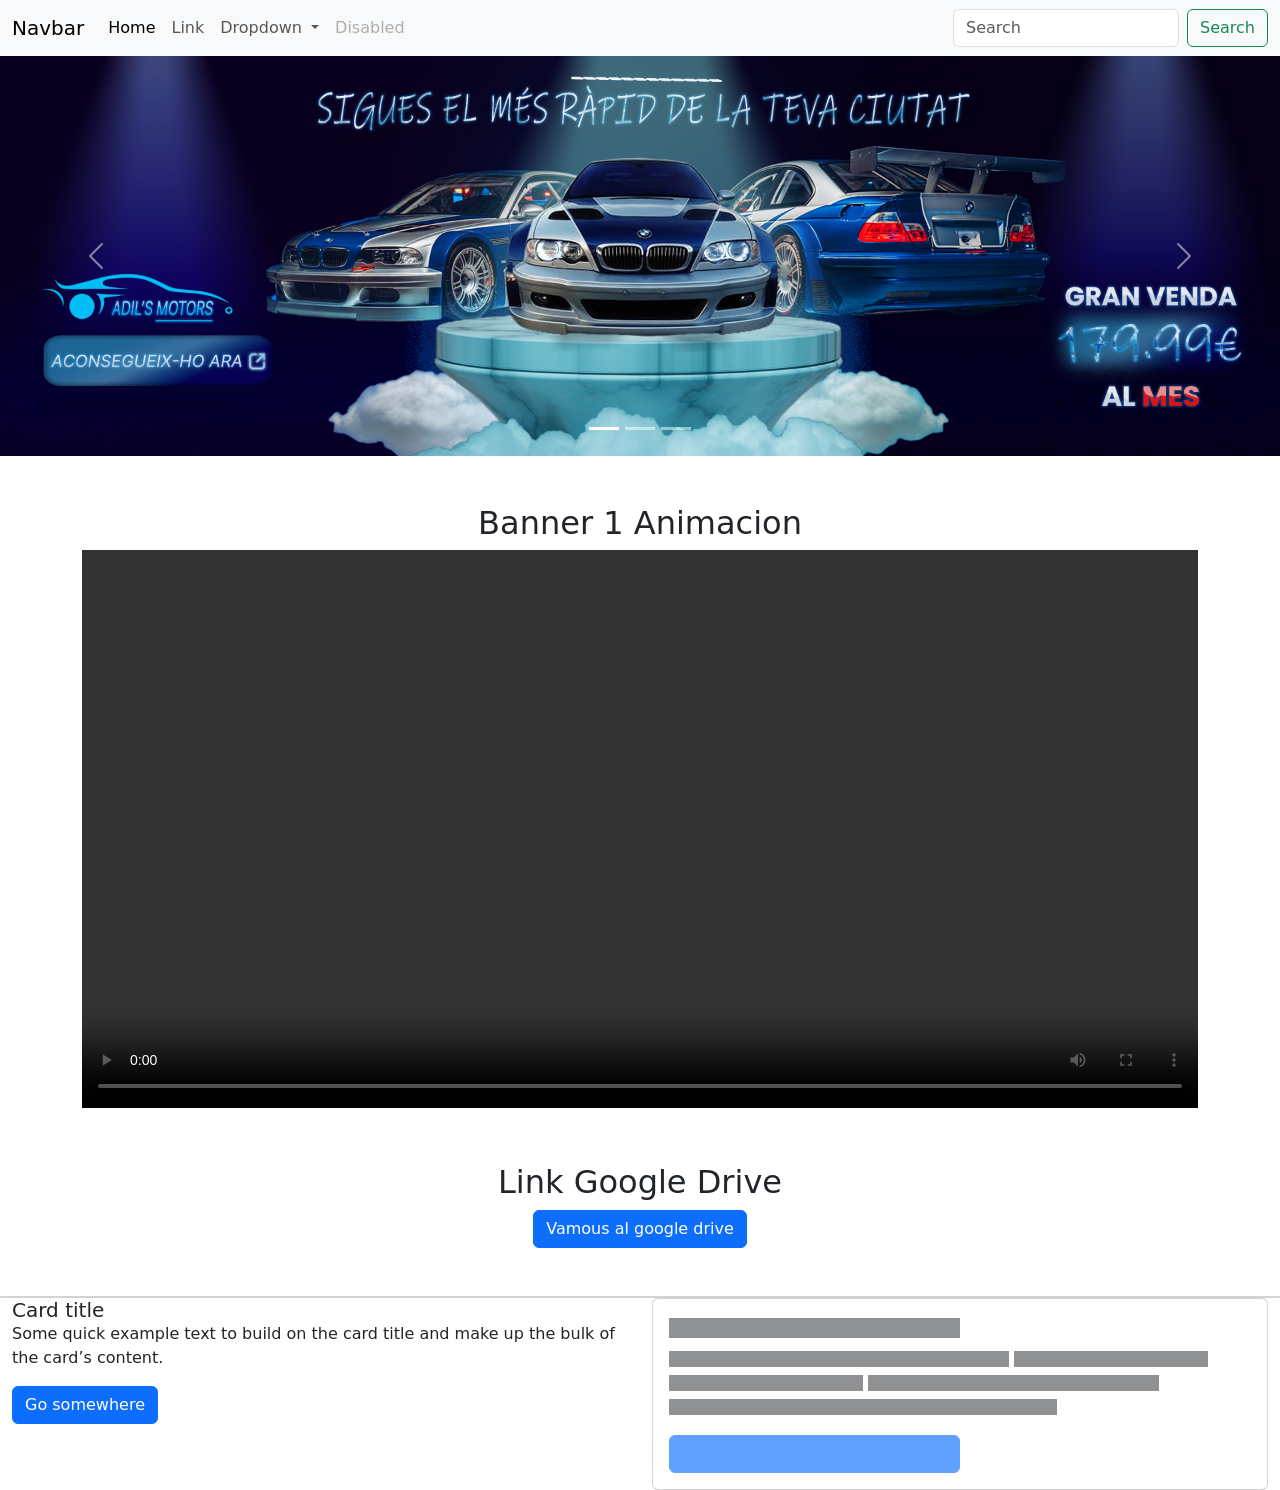
==== index.html @ dbff97cc "Rename banner.html to index.html" ====
<!DOCTYPE html>
<html lang="en">

<head>
    <meta charset="UTF-8">
    <meta name="viewport" content="width=device-width, initial-scale=1.0">
    <title>Banners</title>

    <link rel="stylesheet" href="estilos.css">
    <link href="https://cdn.jsdelivr.net/npm/bootstrap@5.3.8/dist/css/bootstrap.min.css" rel="stylesheet"
        integrity="sha384-sRIl4kxILFvY47J16cr9ZwB07vP4J8+LH7qKQnuqkuIAvNWLzeN8tE5YBujZqJLB" crossorigin="anonymous">
</head>

<body>
    <nav class="navbar navbar-expand-lg bg-body-tertiary">
        <div class="container-fluid">
            <a class="navbar-brand" href="#">Navbar</a>
            <button class="navbar-toggler" type="button" data-bs-toggle="collapse"
                data-bs-target="#navbarSupportedContent" aria-controls="navbarSupportedContent" aria-expanded="false"
                aria-label="Toggle navigation">
                <span class="navbar-toggler-icon"></span>
            </button>
            <div class="collapse navbar-collapse" id="navbarSupportedContent">
                <ul class="navbar-nav me-auto mb-2 mb-lg-0">
                    <li class="nav-item">
                        <a class="nav-link active" aria-current="page" href="#">Home</a>
                    </li>
                    <li class="nav-item">
                        <a class="nav-link" href="#">Link</a>
                    </li>
                    <li class="nav-item dropdown">
                        <a class="nav-link dropdown-toggle" href="#" role="button" data-bs-toggle="dropdown"
                            aria-expanded="false">
                            Dropdown
                        </a>
                        <ul class="dropdown-menu">
                            <li><a class="dropdown-item" href="#">Action</a></li>
                            <li><a class="dropdown-item" href="#">Another action</a></li>
                            <li>
                                <hr class="dropdown-divider">
                            </li>
                            <li><a class="dropdown-item" href="#">Something else here</a></li>
                        </ul>
                    </li>
                    <li class="nav-item">
                        <a class="nav-link disabled" aria-disabled="true">Disabled</a>
                    </li>
                </ul>
                <form class="d-flex" role="search">
                    <input class="form-control me-2" type="search" placeholder="Search" aria-label="Search" />
                    <button class="btn btn-outline-success" type="submit">Search</button>
                </form>
            </div>
        </div>
    </nav>

    <div id="carouselExampleIndicators" class="carousel slide">
        <div class="carousel-indicators">
            <button type="button" data-bs-target="#carouselExampleIndicators" data-bs-slide-to="0" class="active"
                aria-current="true" aria-label="Slide 1"></button>
            <button type="button" data-bs-target="#carouselExampleIndicators" data-bs-slide-to="1"
                aria-label="Slide 2"></button>
            <button type="button" data-bs-target="#carouselExampleIndicators" data-bs-slide-to="2"
                aria-label="Slide 3"></button>
        </div>
        <div class="carousel-inner">
            <div class="carousel-item active">
                <img src="Diw Banner 2.png" class="d-block w-100" alt="...">
            </div>
            <div class="carousel-item">
                <img src="Diw Banner 3.png" class="d-block w-100" alt="...">
            </div>
            <div class="carousel-item">
                <img src="Diw Banner 1.png" class="d-block w-100" alt="...">
            </div>
        </div>
        <button class="carousel-control-prev" type="button" data-bs-target="#carouselExampleIndicators"
            data-bs-slide="prev">
            <span class="carousel-control-prev-icon" aria-hidden="true"></span>
            <span class="visually-hidden">Previous</span>
        </button>
        <button class="carousel-control-next" type="button" data-bs-target="#carouselExampleIndicators"
            data-bs-slide="next">
            <span class="carousel-control-next-icon" aria-hidden="true"></span>
            <span class="visually-hidden">Next</span>
        </button>
    </div>

    <div class="container mt-5 text-center">
        <h2>Banner 1 Animacion</h2>

        <video controls width="100%">
            <source src="Animacion Banner 1.mp4" type="video/mp4">
            Your browser does not support the video tag.
        </video>
    </div>
    <div class="container mt-5 mb-5 text-center">
        <h2>Link Google Drive</h2>
        <a href="PASTE_YOUR_DRIVE_LINK" class="btn btn-primary">
        Vamous al google drive 
    </a>
    </div>

    <div class="card">



    </div>
    <div class="container-fluid ">
        <div class="row">
            <div class="col">
                <div class="card-body">
                    <h5 class="card-title">Card title</h5>
                    <p class="card-text">Some quick example text to build on the card title and make up the bulk of the
                        card’s
                        content.</p>
                    <a href="#" class="btn btn-primary">Go somewhere</a>
                </div>
            </div>
            <div class="col">
                <div class="card" aria-hidden="true">
                    <div class="card-body">
                        <h5 class="card-title placeholder-glow">
                            <span class="placeholder col-6"></span>
                        </h5>
                        <p class="card-text placeholder-glow">
                            <span class="placeholder col-7"></span>
                            <span class="placeholder col-4"></span>
                            <span class="placeholder col-4"></span>
                            <span class="placeholder col-6"></span>
                            <span class="placeholder col-8"></span>
                        </p>
                        <a class="btn btn-primary disabled placeholder col-6" aria-disabled="true"></a>
                    </div>
                </div>
            </div>
        </div>


    </div>

    <script src="https://cdn.jsdelivr.net/npm/bootstrap@5.3.8/dist/js/bootstrap.bundle.min.js"
        integrity="sha384-FKyoEForCGlyvwx9Hj09JcYn3nv7wiPVlz7YYwJrWVcXK/BmnVDxM+D2scQbITxI"
        crossorigin="anonymous"></script>
</body>

</html>
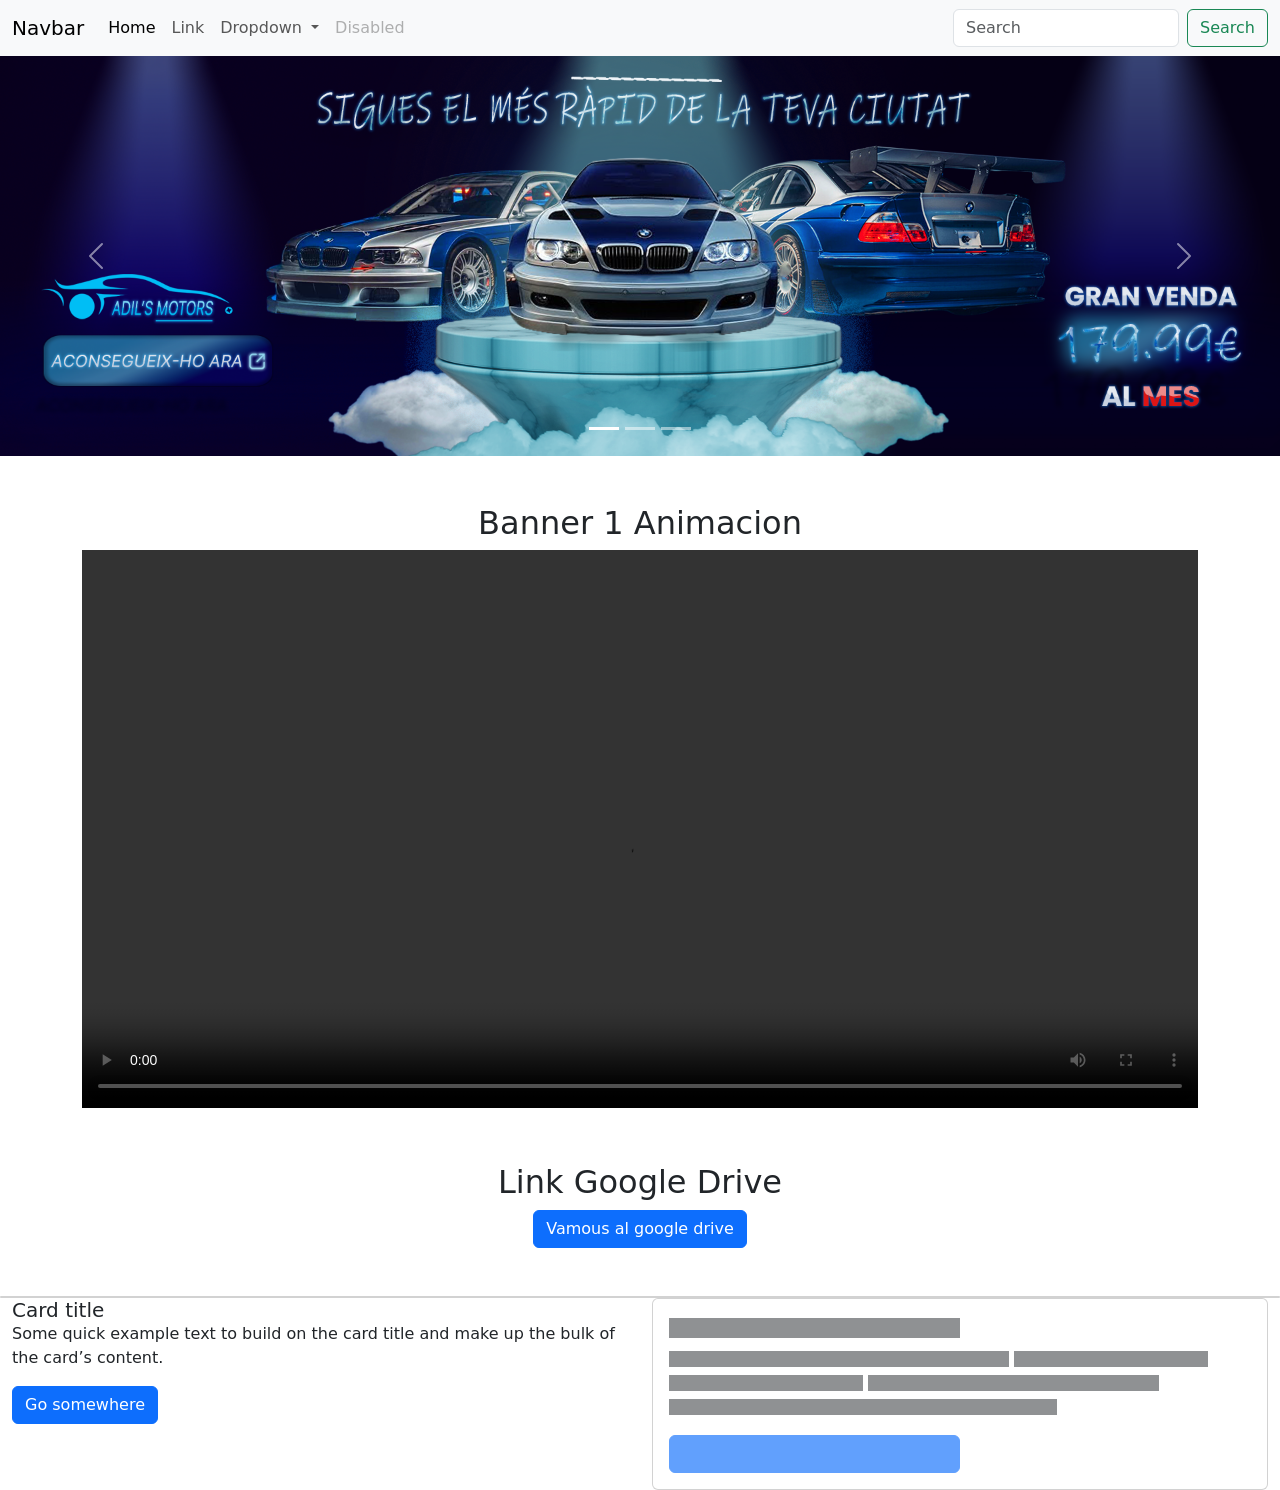
==== commit ecb903ac: "Update index.html" ====
--- a/index.html
+++ b/index.html
@@ -96,7 +96,7 @@
     </div>
     <div class="container mt-5 mb-5 text-center">
         <h2>Link Google Drive</h2>
-        <a href="PASTE_YOUR_DRIVE_LINK" class="btn btn-primary">
+        <a href="https://drive.google.com/drive/folders/1JB89UJ6lxGm6349wS4kXwBobhJFdJkP8?usp=sharing" class="btn btn-primary">
         Vamous al google drive 
     </a>
     </div>
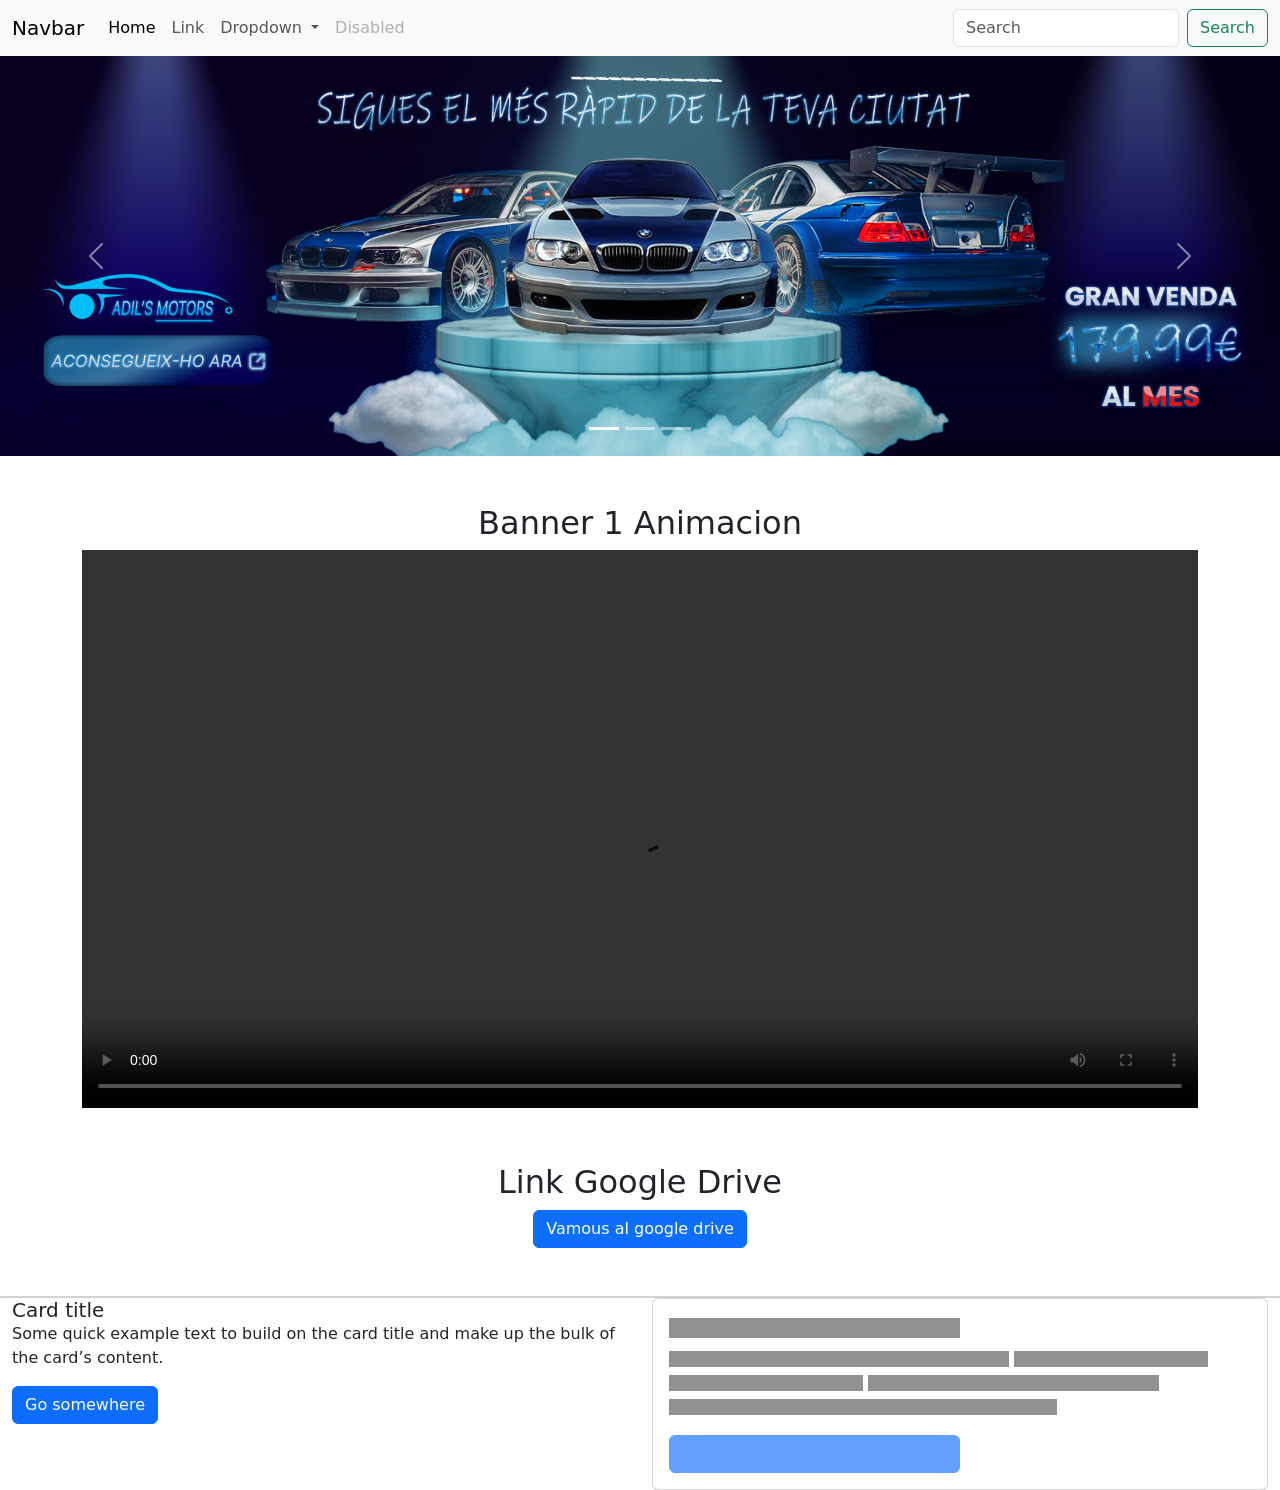
==== commit a8b65951: "Update index.html" ====
--- a/index.html
+++ b/index.html
@@ -96,7 +96,7 @@
     </div>
     <div class="container mt-5 mb-5 text-center">
         <h2>Link Google Drive</h2>
-        <a href="https://drive.google.com/drive/folders/1JB89UJ6lxGm6349wS4kXwBobhJFdJkP8?usp=sharing" class="btn btn-primary">
+        <a href="https://drive.google.com/drive/folders/1JB89UJ6lxGm6349wS4kXwBobhJFdJkP8?usp=sharing" target="_blank" class="btn btn-primary">
         Vamous al google drive 
     </a>
     </div>
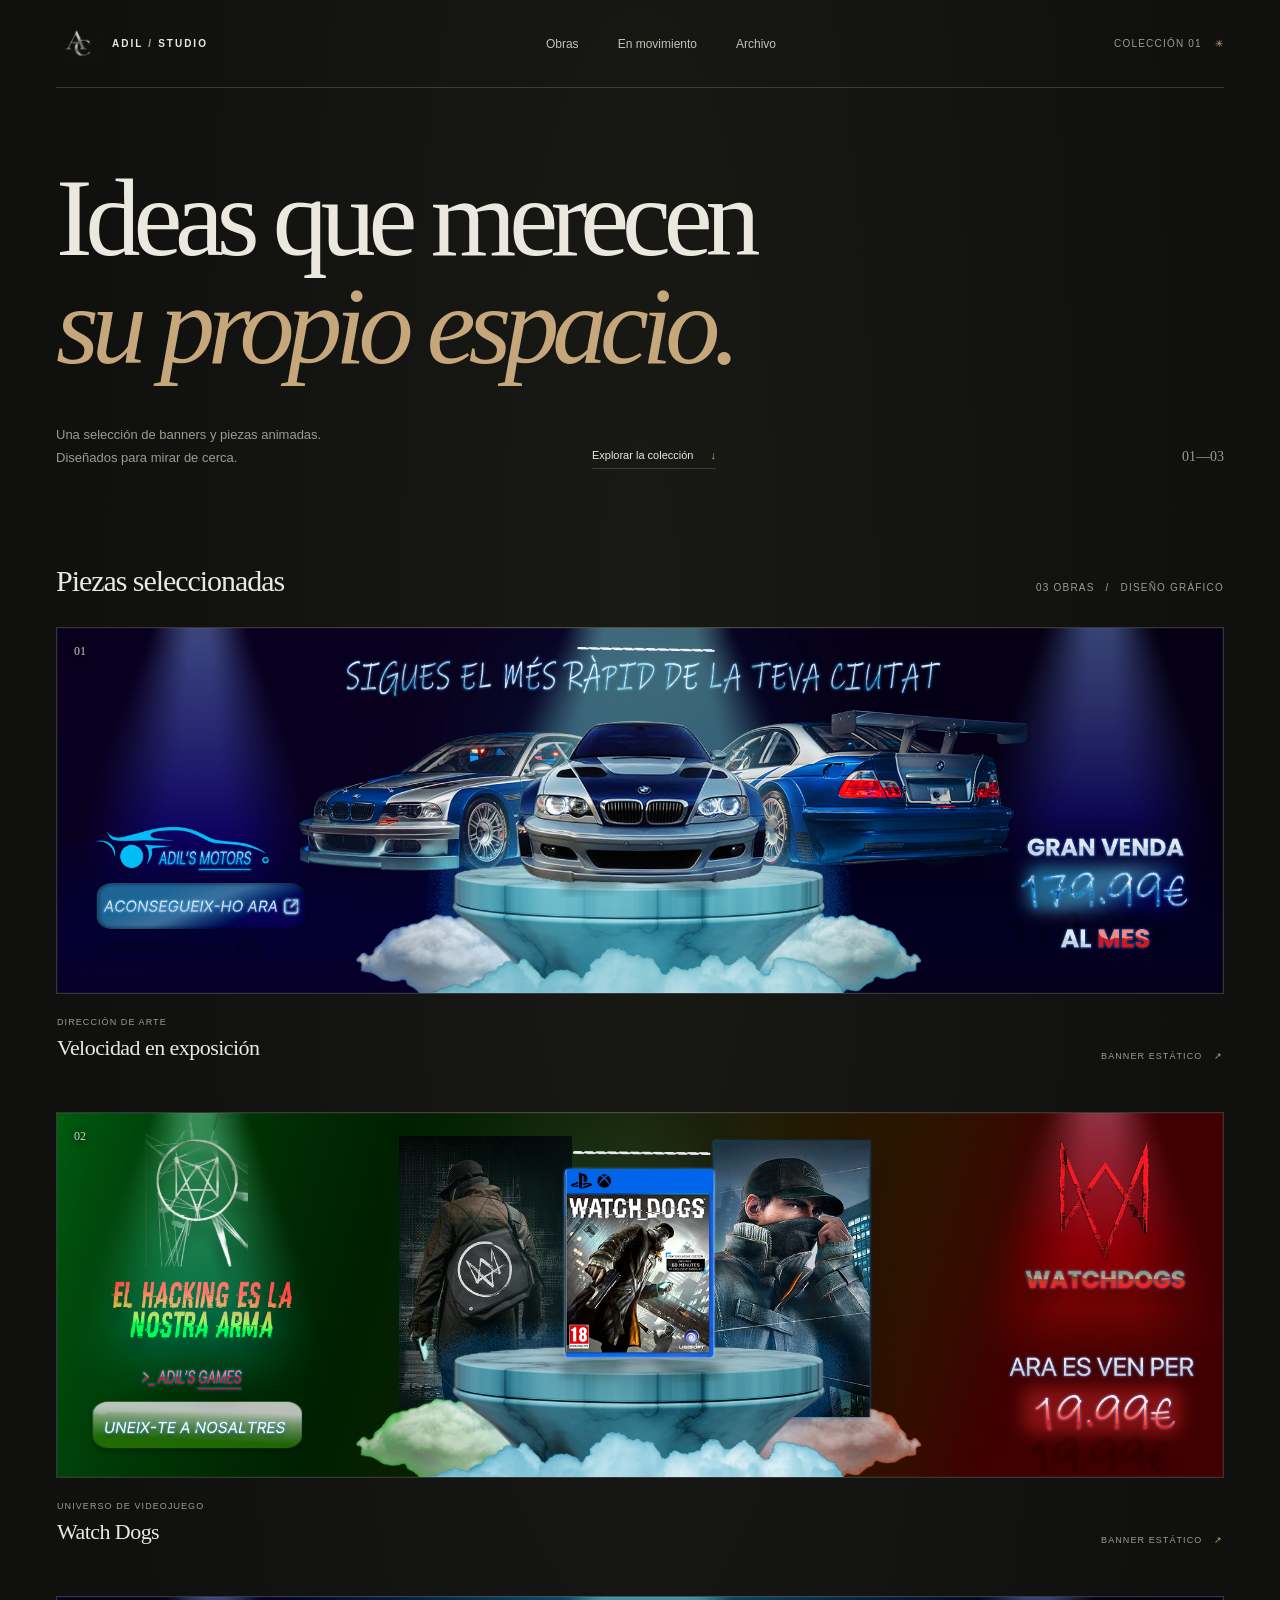
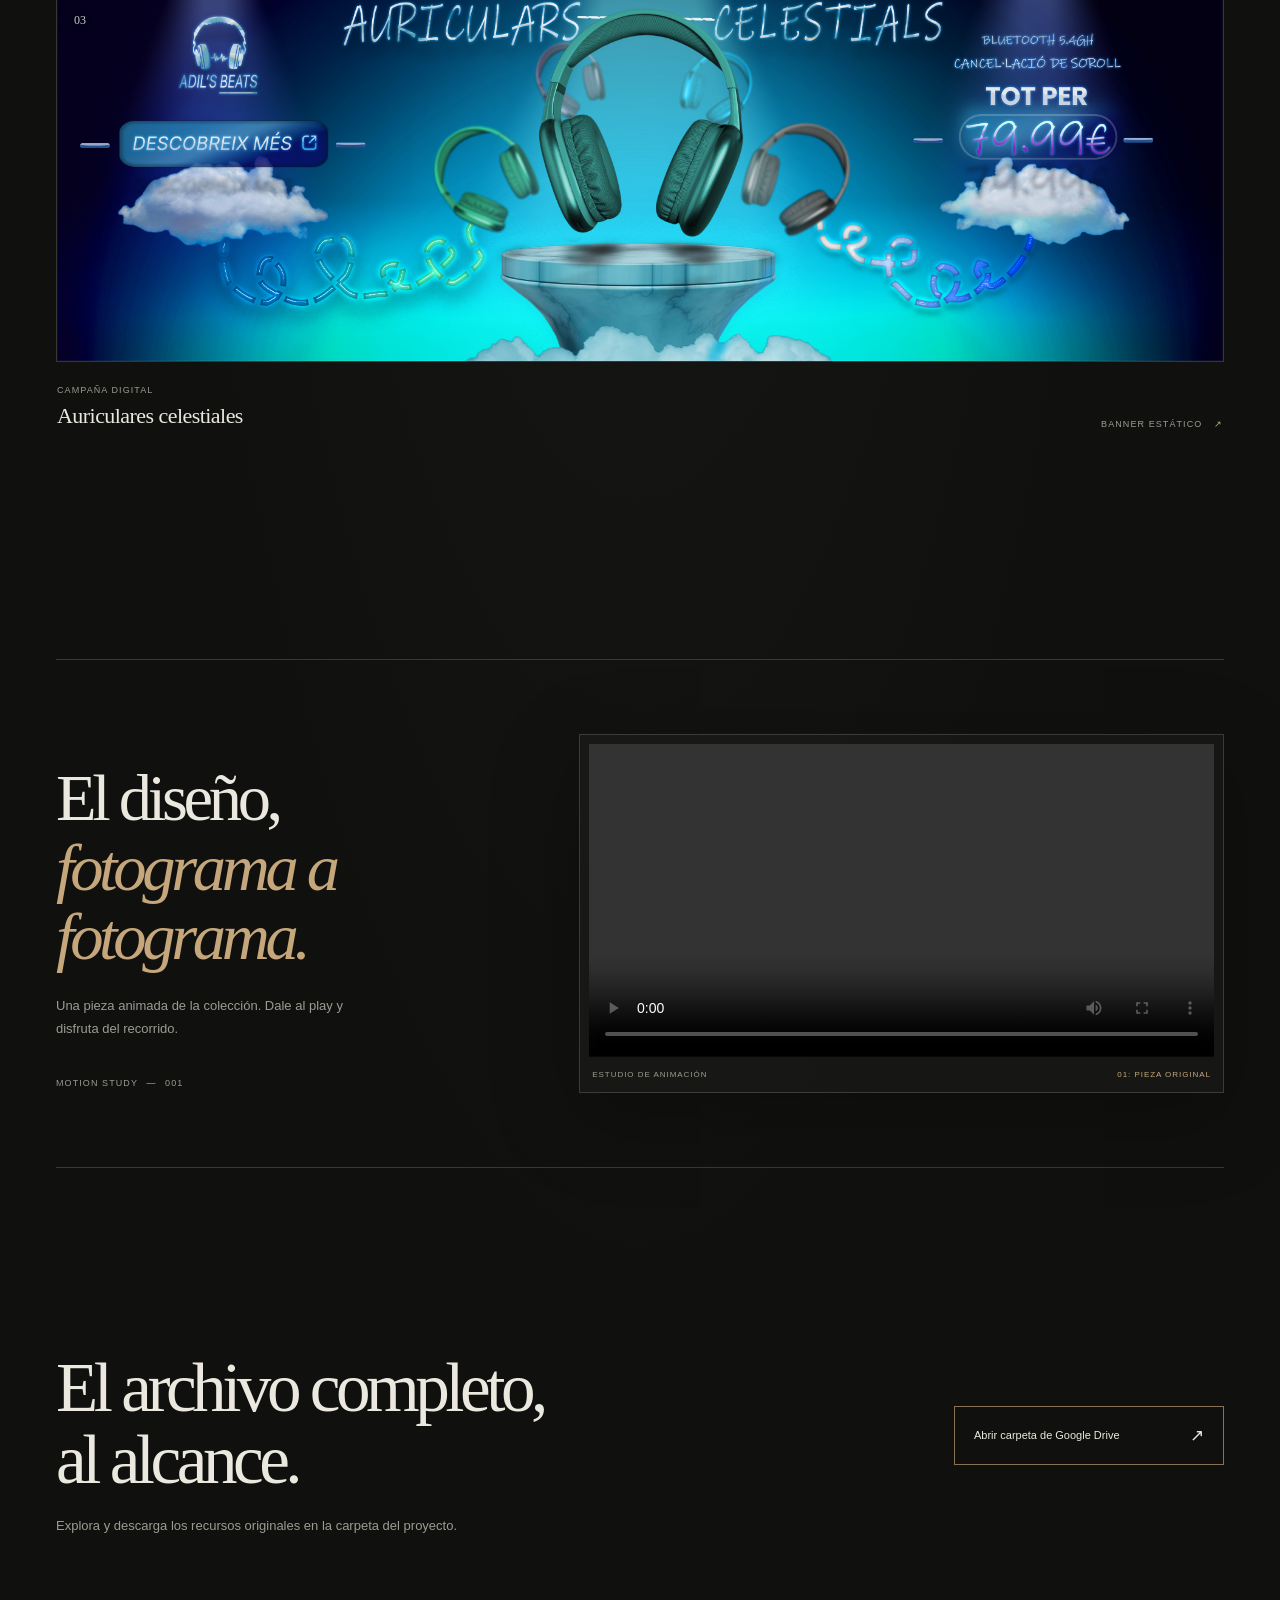
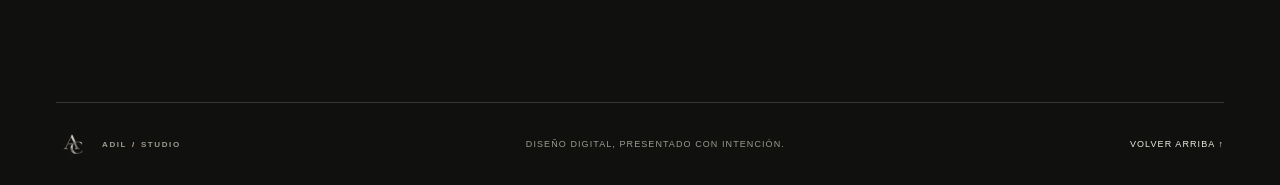
==== commit 3ca8de64: "Refine banner gallery and spacing" ====
--- a/index.html
+++ b/index.html
@@ -1,147 +1,133 @@
-<!DOCTYPE html>
-<html lang="en">
-
-<head>
-    <meta charset="UTF-8">
-    <meta name="viewport" content="width=device-width, initial-scale=1.0">
-    <title>Banners</title>
-
-    <link rel="stylesheet" href="estilos.css">
-    <link href="https://cdn.jsdelivr.net/npm/bootstrap@5.3.8/dist/css/bootstrap.min.css" rel="stylesheet"
-        integrity="sha384-sRIl4kxILFvY47J16cr9ZwB07vP4J8+LH7qKQnuqkuIAvNWLzeN8tE5YBujZqJLB" crossorigin="anonymous">
-</head>
-
-<body>
-    <nav class="navbar navbar-expand-lg bg-body-tertiary">
-        <div class="container-fluid">
-            <a class="navbar-brand" href="#">Navbar</a>
-            <button class="navbar-toggler" type="button" data-bs-toggle="collapse"
-                data-bs-target="#navbarSupportedContent" aria-controls="navbarSupportedContent" aria-expanded="false"
-                aria-label="Toggle navigation">
-                <span class="navbar-toggler-icon"></span>
-            </button>
-            <div class="collapse navbar-collapse" id="navbarSupportedContent">
-                <ul class="navbar-nav me-auto mb-2 mb-lg-0">
-                    <li class="nav-item">
-                        <a class="nav-link active" aria-current="page" href="#">Home</a>
-                    </li>
-                    <li class="nav-item">
-                        <a class="nav-link" href="#">Link</a>
-                    </li>
-                    <li class="nav-item dropdown">
-                        <a class="nav-link dropdown-toggle" href="#" role="button" data-bs-toggle="dropdown"
-                            aria-expanded="false">
-                            Dropdown
-                        </a>
-                        <ul class="dropdown-menu">
-                            <li><a class="dropdown-item" href="#">Action</a></li>
-                            <li><a class="dropdown-item" href="#">Another action</a></li>
-                            <li>
-                                <hr class="dropdown-divider">
-                            </li>
-                            <li><a class="dropdown-item" href="#">Something else here</a></li>
-                        </ul>
-                    </li>
-                    <li class="nav-item">
-                        <a class="nav-link disabled" aria-disabled="true">Disabled</a>
-                    </li>
-                </ul>
-                <form class="d-flex" role="search">
-                    <input class="form-control me-2" type="search" placeholder="Search" aria-label="Search" />
-                    <button class="btn btn-outline-success" type="submit">Search</button>
-                </form>
-            </div>
-        </div>
-    </nav>
-
-    <div id="carouselExampleIndicators" class="carousel slide">
-        <div class="carousel-indicators">
-            <button type="button" data-bs-target="#carouselExampleIndicators" data-bs-slide-to="0" class="active"
-                aria-current="true" aria-label="Slide 1"></button>
-            <button type="button" data-bs-target="#carouselExampleIndicators" data-bs-slide-to="1"
-                aria-label="Slide 2"></button>
-            <button type="button" data-bs-target="#carouselExampleIndicators" data-bs-slide-to="2"
-                aria-label="Slide 3"></button>
-        </div>
-        <div class="carousel-inner">
-            <div class="carousel-item active">
-                <img src="Diw Banner 2.png" class="d-block w-100" alt="...">
-            </div>
-            <div class="carousel-item">
-                <img src="Diw Banner 3.png" class="d-block w-100" alt="...">
-            </div>
-            <div class="carousel-item">
-                <img src="Diw Banner 1.png" class="d-block w-100" alt="...">
-            </div>
-        </div>
-        <button class="carousel-control-prev" type="button" data-bs-target="#carouselExampleIndicators"
-            data-bs-slide="prev">
-            <span class="carousel-control-prev-icon" aria-hidden="true"></span>
-            <span class="visually-hidden">Previous</span>
-        </button>
-        <button class="carousel-control-next" type="button" data-bs-target="#carouselExampleIndicators"
-            data-bs-slide="next">
-            <span class="carousel-control-next-icon" aria-hidden="true"></span>
-            <span class="visually-hidden">Next</span>
-        </button>
-    </div>
-
-    <div class="container mt-5 text-center">
-        <h2>Banner 1 Animacion</h2>
-
-        <video controls width="100%">
-            <source src="Animacion Banner 1.mp4" type="video/mp4">
-            Your browser does not support the video tag.
-        </video>
-    </div>
-    <div class="container mt-5 mb-5 text-center">
-        <h2>Link Google Drive</h2>
-        <a href="https://drive.google.com/drive/folders/1JB89UJ6lxGm6349wS4kXwBobhJFdJkP8?usp=sharing" target="_blank" class="btn btn-primary">
-        Vamous al google drive 
-    </a>
-    </div>
-
-    <div class="card">
-
-
-
-    </div>
-    <div class="container-fluid ">
-        <div class="row">
-            <div class="col">
-                <div class="card-body">
-                    <h5 class="card-title">Card title</h5>
-                    <p class="card-text">Some quick example text to build on the card title and make up the bulk of the
-                        card’s
-                        content.</p>
-                    <a href="#" class="btn btn-primary">Go somewhere</a>
-                </div>
-            </div>
-            <div class="col">
-                <div class="card" aria-hidden="true">
-                    <div class="card-body">
-                        <h5 class="card-title placeholder-glow">
-                            <span class="placeholder col-6"></span>
-                        </h5>
-                        <p class="card-text placeholder-glow">
-                            <span class="placeholder col-7"></span>
-                            <span class="placeholder col-4"></span>
-                            <span class="placeholder col-4"></span>
-                            <span class="placeholder col-6"></span>
-                            <span class="placeholder col-8"></span>
-                        </p>
-                        <a class="btn btn-primary disabled placeholder col-6" aria-disabled="true"></a>
-                    </div>
-                </div>
-            </div>
-        </div>
-
-
-    </div>
-
-    <script src="https://cdn.jsdelivr.net/npm/bootstrap@5.3.8/dist/js/bootstrap.bundle.min.js"
-        integrity="sha384-FKyoEForCGlyvwx9Hj09JcYn3nv7wiPVlz7YYwJrWVcXK/BmnVDxM+D2scQbITxI"
-        crossorigin="anonymous"></script>
-</body>
-
-</html>
+<!DOCTYPE html>
+<html lang="es">
+
+<head>
+    <meta charset="UTF-8">
+    <meta name="viewport" content="width=device-width, initial-scale=1.0">
+    <meta name="theme-color" content="#10110f">
+    <meta name="description"
+        content="Una selección de banners y piezas animadas creadas por Adil. Diseño digital presentado como una pequeña exposición.">
+    <title>Archivo visual — Adil</title>
+    <link rel="stylesheet" href="estilos.css">
+</head>
+
+<body>
+    <header class="site-header">
+        <a class="wordmark" href="#inicio" aria-label="Adil, inicio">
+            <img class="wordmark-logo" src="monograma-ac.png" alt="" width="768" height="768">
+            <span class="wordmark-name">ADIL<span class="wordmark-divider">/</span>STUDIO</span>
+        </a>
+        <nav class="site-nav" aria-label="Navegación principal">
+            <a href="#obras">Obras</a>
+            <a href="#movimiento">En movimiento</a>
+            <a href="#archivo">Archivo</a>
+        </nav>
+        <span class="header-note">Colección 01 <span aria-hidden="true">✳</span></span>
+    </header>
+
+    <main id="inicio">
+        <section class="intro" aria-labelledby="page-title">
+            <h1 id="page-title">Ideas que merecen<br><em>su propio espacio.</em></h1>
+            <div class="intro-bottom">
+                <p>Una selección de banners y piezas animadas.<br>Diseñados para mirar de cerca.</p>
+                <a class="text-link" href="#obras">Explorar la colección <span aria-hidden="true">↓</span></a>
+            </div>
+            <span class="intro-index" aria-hidden="true">01—03</span>
+        </section>
+
+        <section class="collection" id="obras" aria-labelledby="collection-title">
+            <div class="section-heading">
+                <div>
+                    <h2 id="collection-title">Piezas seleccionadas</h2>
+                </div>
+                <p class="section-count">03 obras <span aria-hidden="true">/</span> Diseño gráfico</p>
+            </div>
+
+            <div class="artwork-list">
+                <figure class="artwork">
+                    <div class="artwork-frame">
+                        <img src="Diw Banner 2.png" alt="Banner automovilístico con tres coches azules expuestos sobre una plataforma"
+                            width="1920" height="600">
+                        <span class="artwork-number" aria-hidden="true">01</span>
+                    </div>
+                    <figcaption class="artwork-caption">
+                        <div>
+                            <span class="artwork-category">Dirección de arte</span>
+                            <h3>Velocidad en exposición</h3>
+                        </div>
+                        <span class="artwork-year">Banner estático <span aria-hidden="true">↗</span></span>
+                    </figcaption>
+                </figure>
+
+                <figure class="artwork">
+                    <div class="artwork-frame">
+                        <img src="Diw Banner 3.png" alt="Banner de Watch Dogs con el juego y sus personajes sobre un pedestal"
+                            width="1920" height="600" loading="lazy">
+                        <span class="artwork-number" aria-hidden="true">02</span>
+                    </div>
+                    <figcaption class="artwork-caption">
+                        <div>
+                            <span class="artwork-category">Universo de videojuego</span>
+                            <h3>Watch Dogs</h3>
+                        </div>
+                        <span class="artwork-year">Banner estático <span aria-hidden="true">↗</span></span>
+                    </figcaption>
+                </figure>
+
+                <figure class="artwork">
+                    <div class="artwork-frame">
+                        <img src="Diw Banner 1.png" alt="Banner promocional de auriculares suspendidos sobre un pedestal entre nubes"
+                            width="1920" height="600" loading="lazy">
+                        <span class="artwork-number" aria-hidden="true">03</span>
+                    </div>
+                    <figcaption class="artwork-caption">
+                        <div>
+                            <span class="artwork-category">Campaña digital</span>
+                            <h3>Auriculares celestiales</h3>
+                        </div>
+                        <span class="artwork-year">Banner estático <span aria-hidden="true">↗</span></span>
+                    </figcaption>
+                </figure>
+            </div>
+        </section>
+
+        <section class="motion-section" id="movimiento" aria-labelledby="motion-title">
+            <div class="motion-copy">
+                <h2 id="motion-title">El diseño,<br><em>fotograma a fotograma.</em></h2>
+                <p class="motion-description">Una pieza animada de la colección. Dale al play y disfruta del recorrido.</p>
+                <span class="motion-index">MOTION STUDY <span>—</span> 001</span>
+            </div>
+            <div class="video-frame">
+                <video controls preload="metadata" playsinline aria-label="Animación del banner 1">
+                    <source src="Animacion Banner 1.mp4" type="video/mp4">
+                    Tu navegador no admite la reproducción de vídeo.
+                </video>
+                <span class="video-caption">Estudio de animación <span>01: pieza original</span></span>
+            </div>
+        </section>
+
+        <section class="archive-section" id="archivo" aria-labelledby="archive-title">
+            <div class="archive-copy">
+                <h2 id="archive-title">El archivo completo,<br>al alcance.</h2>
+                <p>Explora y descarga los recursos originales en la carpeta del proyecto.</p>
+            </div>
+            <a class="archive-link"
+                href="https://drive.google.com/drive/folders/1JB89UJ6lxGm6349wS4kXwBobhJFdJkP8?usp=sharing"
+                target="_blank" rel="noopener noreferrer">
+                <span>Abrir carpeta de Google Drive</span>
+                <span class="archive-arrow" aria-hidden="true">↗</span>
+            </a>
+        </section>
+    </main>
+
+    <footer class="site-footer">
+        <a class="wordmark wordmark-footer" href="#inicio">
+            <img class="wordmark-logo" src="monograma-ac.png" alt="" width="768" height="768">
+            <span class="wordmark-name">ADIL<span class="wordmark-divider">/</span>STUDIO</span>
+        </a>
+        <span>Diseño digital, presentado con intención.</span>
+        <a class="back-to-top" href="#inicio">Volver arriba ↑</a>
+    </footer>
+</body>
+
+</html>
--- a/estilos.css
+++ b/estilos.css
@@ -0,0 +1,572 @@
+:root {
+    color-scheme: dark;
+    --ink: #10110f;
+    --paper: #eae8df;
+    --muted: #9c9b91;
+    --line: rgba(234, 232, 223, 0.18);
+    --accent: #c5a77b;
+    --page-width: 1440px;
+}
+
+* {
+    box-sizing: border-box;
+}
+
+html {
+    scroll-behavior: smooth;
+    scroll-padding-top: 32px;
+}
+
+body {
+    margin: 0;
+    background:
+        radial-gradient(ellipse at 50% 18%, rgba(84, 79, 63, 0.12), transparent 34rem),
+        var(--ink);
+    color: var(--paper);
+    font-family: "Helvetica Neue", Helvetica, Arial, sans-serif;
+    font-size: 15px;
+    -webkit-font-smoothing: antialiased;
+}
+
+a {
+    color: inherit;
+    text-decoration: none;
+}
+
+a:focus-visible,
+video:focus-visible {
+    outline: 2px solid var(--accent);
+    outline-offset: 5px;
+}
+
+.site-header,
+.site-footer {
+    width: min(var(--page-width), calc(100% - 112px));
+    margin-inline: auto;
+    display: flex;
+    align-items: center;
+    justify-content: space-between;
+}
+
+.site-header {
+    min-height: 88px;
+    border-bottom: 1px solid var(--line);
+}
+
+.wordmark {
+    display: inline-flex;
+    align-items: center;
+    gap: 11px;
+}
+
+.wordmark-logo {
+    display: block;
+    width: 45px;
+    height: 45px;
+    object-fit: contain;
+    mix-blend-mode: screen;
+}
+
+.wordmark-name {
+    font-size: 10px;
+    font-weight: 600;
+    letter-spacing: 0.2em;
+}
+
+.wordmark-divider {
+    padding-inline: 5px;
+    color: var(--accent);
+}
+
+.site-nav {
+    display: flex;
+    gap: 39px;
+    color: #c3c1b8;
+    font-size: 12px;
+}
+
+.site-nav a,
+.back-to-top {
+    transition: color 180ms ease;
+}
+
+.site-nav a:hover,
+.back-to-top:hover {
+    color: var(--accent);
+}
+
+.header-note,
+.section-count,
+.artwork-category,
+.artwork-year,
+.motion-index,
+.video-caption,
+.site-footer {
+    font-size: 10px;
+    letter-spacing: 0.12em;
+    text-transform: uppercase;
+}
+
+.header-note {
+    color: var(--muted);
+}
+
+.header-note span {
+    margin-left: 9px;
+    color: var(--accent);
+}
+
+.intro,
+.collection,
+.motion-section,
+.archive-section {
+    width: min(var(--page-width), calc(100% - 112px));
+    margin-inline: auto;
+}
+
+.intro {
+    position: relative;
+    padding: clamp(52px, 6vw, 84px) 0 95px;
+}
+
+.intro h1,
+.motion-copy h2,
+.archive-copy h2 {
+    margin: 0;
+    font-family: Georgia, "Times New Roman", serif;
+    font-size: clamp(54px, 8.6vw, 118px);
+    font-weight: 400;
+    letter-spacing: -0.065em;
+    line-height: 0.98;
+}
+
+.intro h1 em,
+.motion-copy h2 em {
+    color: var(--accent);
+    font-weight: 400;
+}
+
+.intro-bottom {
+    display: flex;
+    width: min(660px, 100%);
+    align-items: end;
+    justify-content: space-between;
+    margin-top: 42px;
+}
+
+.intro-bottom p,
+.motion-description,
+.archive-copy > p:last-child {
+    margin: 0;
+    color: var(--muted);
+    font-size: 13px;
+    line-height: 1.8;
+}
+
+.text-link {
+    padding-bottom: 7px;
+    border-bottom: 1px solid var(--line);
+    font-size: 11px;
+}
+
+.text-link span {
+    margin-left: 14px;
+    color: var(--accent);
+}
+
+.intro-index {
+    position: absolute;
+    right: 0;
+    bottom: 99px;
+    color: var(--muted);
+    font-family: Georgia, "Times New Roman", serif;
+    font-size: 14px;
+}
+
+.section-heading {
+    display: flex;
+    align-items: end;
+    justify-content: space-between;
+    margin-bottom: 29px;
+}
+
+.section-heading h2 {
+    margin: 0;
+    font-family: Georgia, "Times New Roman", serif;
+    font-size: 30px;
+    font-weight: 400;
+    letter-spacing: -0.035em;
+}
+
+.section-count {
+    margin: 0 0 5px;
+    color: var(--muted);
+}
+
+.section-count span {
+    padding-inline: 7px;
+    color: var(--accent);
+}
+
+.artwork-list {
+    display: grid;
+    gap: 51px;
+}
+
+.artwork {
+    margin: 0;
+}
+
+.artwork-frame {
+    position: relative;
+    overflow: hidden;
+    border: 1px solid rgba(234, 232, 223, 0.13);
+    background:
+        radial-gradient(ellipse at 50% 110%, rgba(197, 167, 123, 0.2), transparent 55%),
+        #1b1b18;
+}
+
+.artwork-frame::after {
+    position: absolute;
+    z-index: 1;
+    inset: 0;
+    border: 1px solid rgba(255, 255, 255, 0.04);
+    content: "";
+    pointer-events: none;
+}
+
+.artwork-frame img {
+    display: block;
+    width: 100%;
+    height: auto;
+    transition: transform 650ms cubic-bezier(0.2, 0.65, 0.3, 1);
+}
+
+.artwork:hover .artwork-frame img {
+    transform: scale(1.015);
+}
+
+.artwork-number {
+    position: absolute;
+    z-index: 2;
+    top: 16px;
+    left: 17px;
+    color: rgba(255, 255, 255, 0.78);
+    font-family: Georgia, "Times New Roman", serif;
+    font-size: 12px;
+    text-shadow: 0 1px 7px rgba(0, 0, 0, 0.8);
+}
+
+.artwork-caption {
+    display: flex;
+    align-items: end;
+    justify-content: space-between;
+    padding: 17px 1px 0;
+}
+
+.artwork-category {
+    color: var(--muted);
+    font-size: 9px;
+}
+
+.artwork-caption h3 {
+    margin: 7px 0 0;
+    font-family: Georgia, "Times New Roman", serif;
+    font-size: 22px;
+    font-weight: 400;
+    letter-spacing: -0.025em;
+}
+
+.artwork-year {
+    color: var(--muted);
+    font-size: 9px;
+}
+
+.artwork-year span {
+    margin-left: 8px;
+    color: var(--accent);
+}
+
+.motion-section {
+    display: grid;
+    grid-template-columns: 0.8fr 1.2fr;
+    align-items: center;
+    gap: 8%;
+    margin-top: clamp(120px, 18vw, 230px);
+    padding-block: 74px;
+    border-top: 1px solid var(--line);
+    border-bottom: 1px solid var(--line);
+}
+
+.motion-copy h2 {
+    margin-top: 25px;
+    font-size: clamp(42px, 5.2vw, 72px);
+    line-height: 1.04;
+}
+
+.motion-description {
+    max-width: 310px;
+    margin-top: 23px;
+}
+
+.motion-index {
+    display: inline-block;
+    margin-top: 37px;
+    color: var(--muted);
+    font-size: 9px;
+}
+
+.motion-index span {
+    padding-inline: 5px;
+    color: var(--accent);
+}
+
+.video-frame {
+    padding: 9px;
+    border: 1px solid rgba(234, 232, 223, 0.17);
+    background: rgba(255, 255, 255, 0.025);
+    box-shadow: 0 24px 80px rgba(0, 0, 0, 0.25);
+}
+
+.video-frame video {
+    display: block;
+    width: 100%;
+    background: #080808;
+}
+
+.video-caption {
+    display: flex;
+    justify-content: space-between;
+    padding: 13px 3px 4px;
+    color: var(--muted);
+    font-size: 8px;
+}
+
+.video-caption span {
+    color: var(--accent);
+}
+
+.archive-section {
+    display: flex;
+    align-items: center;
+    justify-content: space-between;
+    gap: 40px;
+    padding-block: clamp(90px, 13vw, 165px);
+}
+
+.archive-copy h2 {
+    margin-top: 19px;
+    font-size: clamp(39px, 5.4vw, 70px);
+    line-height: 1.05;
+}
+
+.archive-copy > p:last-child {
+    margin-top: 17px;
+}
+
+.archive-link {
+    display: flex;
+    min-width: 270px;
+    align-items: center;
+    justify-content: space-between;
+    gap: 30px;
+    padding: 18px 19px;
+    border: 1px solid rgba(197, 167, 123, 0.65);
+    font-size: 11px;
+    transition: background-color 180ms ease, color 180ms ease;
+}
+
+.archive-link:hover {
+    background: var(--accent);
+    color: var(--ink);
+}
+
+.archive-arrow {
+    font-size: 17px;
+}
+
+.site-footer {
+    min-height: 83px;
+    border-top: 1px solid var(--line);
+    color: var(--muted);
+    font-size: 9px;
+}
+
+.wordmark-footer .wordmark-logo {
+    width: 35px;
+    height: 35px;
+}
+
+.wordmark-footer .wordmark-name {
+    font-size: 8px;
+}
+
+.back-to-top {
+    color: var(--paper);
+}
+
+@media (min-width: 1600px) {
+    .artwork-list {
+        gap: 65px;
+    }
+}
+
+@media (max-width: 760px) {
+    .site-header,
+    .site-footer,
+    .intro,
+    .collection,
+    .motion-section,
+    .archive-section {
+        width: calc(100% - 40px);
+    }
+
+    .site-header {
+        min-height: 72px;
+    }
+
+    .site-nav {
+        gap: 18px;
+        font-size: 10px;
+    }
+
+    .header-note {
+        display: none;
+    }
+
+    .intro {
+        padding-block: 58px 76px;
+    }
+
+    .intro h1 {
+        font-size: clamp(53px, 11vw, 82px);
+    }
+
+    .intro-index {
+        bottom: 31px;
+        font-size: 11px;
+    }
+
+    .section-heading h2 {
+        font-size: 25px;
+    }
+
+    .artwork-list {
+        gap: 39px;
+    }
+
+    .motion-section {
+        grid-template-columns: 1fr;
+        gap: 35px;
+        margin-top: 110px;
+        padding-block: 52px;
+    }
+
+    .motion-copy h2 {
+        font-size: clamp(46px, 10vw, 65px);
+    }
+
+    .motion-index {
+        margin-top: 22px;
+    }
+
+    .archive-section {
+        align-items: start;
+        flex-direction: column;
+        padding-block: 90px;
+    }
+}
+
+@media (max-width: 480px) {
+    .site-header,
+    .site-footer,
+    .intro,
+    .collection,
+    .motion-section,
+    .archive-section {
+        width: calc(100% - 32px);
+    }
+
+    .wordmark {
+        gap: 7px;
+    }
+
+    .wordmark-logo {
+        width: 39px;
+        height: 39px;
+    }
+
+    .wordmark-name {
+        font-size: 8px;
+    }
+
+    .site-nav {
+        gap: 12px;
+        font-size: 9px;
+    }
+
+    .intro {
+        padding-top: 44px;
+    }
+
+    .intro h1 {
+        font-size: clamp(47px, 12vw, 59px);
+    }
+
+    .intro-bottom {
+        align-items: start;
+        flex-direction: column;
+        gap: 23px;
+        margin-top: 29px;
+    }
+
+    .section-heading {
+        align-items: start;
+        flex-direction: column;
+        gap: 13px;
+    }
+
+    .section-count {
+        margin: 0;
+    }
+
+    .artwork-caption h3 {
+        font-size: 19px;
+    }
+
+    .artwork-year {
+        max-width: 105px;
+        text-align: right;
+        line-height: 1.6;
+    }
+
+    .video-frame {
+        padding: 6px;
+    }
+
+    .video-caption {
+        letter-spacing: 0.06em;
+    }
+
+    .archive-link {
+        min-width: 0;
+        width: 100%;
+    }
+
+    .site-footer {
+        min-height: 74px;
+    }
+
+    .site-footer > span {
+        display: none;
+    }
+}
+
+@media (prefers-reduced-motion: reduce) {
+    *,
+    *::before,
+    *::after {
+        scroll-behavior: auto !important;
+        transition-duration: 0.01ms !important;
+    }
+}
